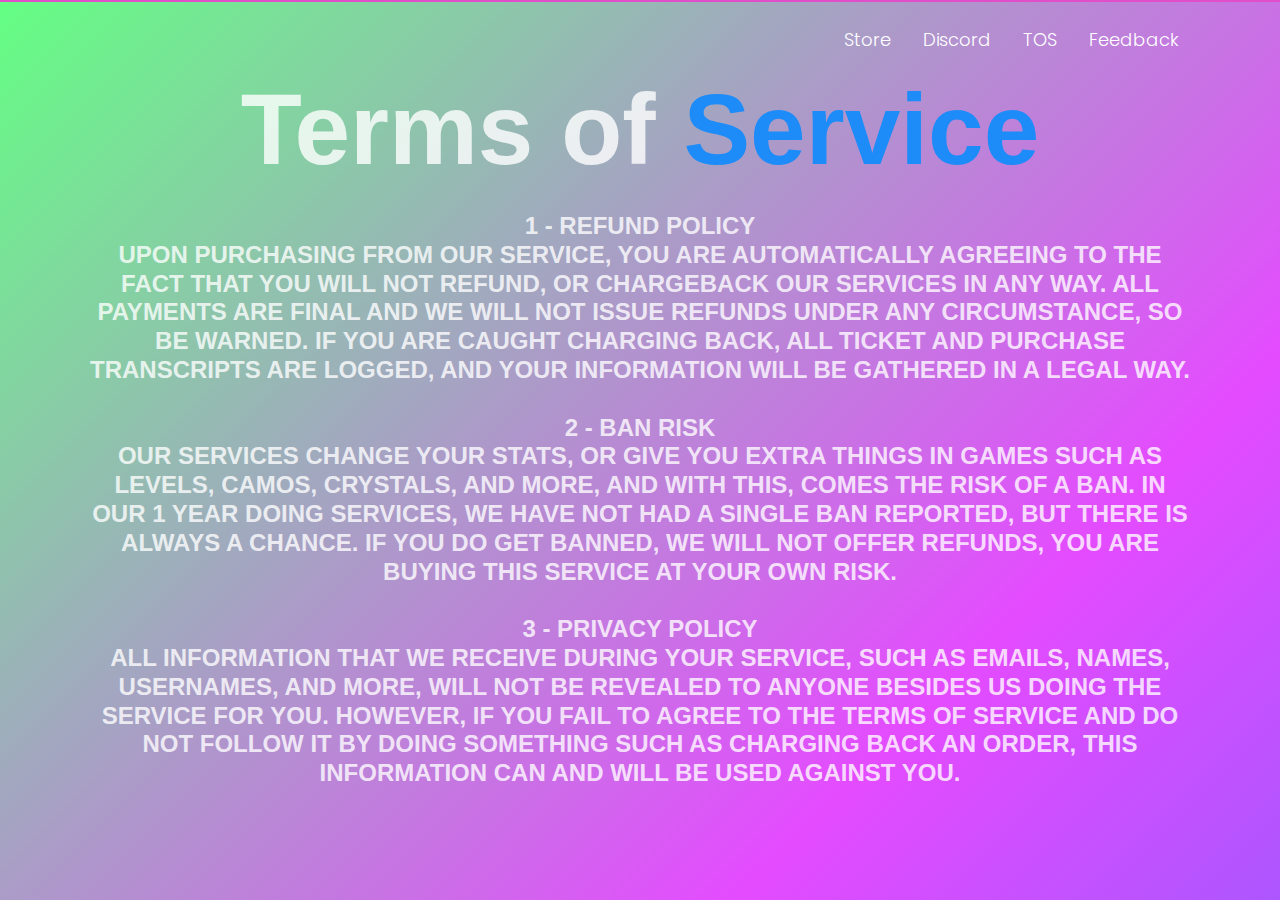
==== tos.html @ 20d4a1ca "Add files via upload" ====
<!--
=========================================================
* * Black Dashboard - v1.0.1
=========================================================

* Product Page: https://www.creative-tim.com/product/black-dashboard
* Copyright 2019 Creative Tim (https://www.creative-tim.com)


* Coded by Creative Tim

=========================================================

* The above copyright notice and this permission notice shall be included in all copies or substantial portions of the Software.
-->
<!DOCTYPE html>
<html lang="en">

<head>
  <meta charset="utf-8" />
  <meta name="viewport" content="width=device-width, initial-scale=1, shrink-to-fit=no">
  <link rel="apple-touch-icon" sizes="76x76" href="./assets/img/apple-icon.png">
  <link rel="icon" type="image/png" href="./assets/img/favicon.png">
  <title>
    Frostbite Services | Home
  </title>
  <script src="https://cdn.sellix.io/static/js/embed.js"></script>
  <link href="https://cdn.sellix.io/static/css/embed.css" rel="stylesheet" />
  <!--     Fonts and icons     -->
  <link href="https://fonts.googleapis.com/css?family=Poppins:200,300,400,600,700,800" rel="stylesheet" />
  <link href="https://use.fontawesome.com/releases/v5.0.6/css/all.css" rel="stylesheet">
  <!-- CSS Files -->
  <link href="./assets/css/black-dashboard.css?v=1.0.0" rel="stylesheet" />
  <style type="text/css">
    html::-webkit-scrollbar {
      width: 0 !important;
    }

    @-moz-document url-prefix() {
      html {
        scrollbar-width: none !important;
      }
    }
  </style>
</head>

<body class="">
  <div class="main-panel">
    <div class="container mt-5">
      <ul class="nav justify-content-end">
        <li class="nav-item">
          <a class="nav-link" style="color:#ffffff; font-size: large;"; href="index.html">Store</a>
        </li>
        <li class="nav-item">
          <a class="nav-link" style="color:#ffffff; font-size: large;"; href="https://discord.gg/YGtecb25XQ" target="_blank">Discord</a>
        </li>
        <li class="nav-item">
          <a class="nav-link" style="color: #ffffff; font-size: large;"; href="tos.html">TOS</a>
        </li>
        <li class="nav-item">
          <a class="nav-link" style="color: #ffffff; font-size: large;"; href="tos.html">Feedback</a>
        </li>
      </ul>

      <div class="content mt-5">
        <h1
          style="text-align:center; font-family: 'Gill Sans', 'Gill Sans MT', Calibri, 'Trebuchet MS', sans-serif; font-weight: bolder; font-size: 100px;">
          Terms of <span class="text-info">Service</span></h1>
        <h6
          style="text-align:center; font-family: 'Franklin Gothic Medium', 'Arial Narrow', Arial, sans-serif; font-weight: bolder; font-size: x-large;">
          1 - Refund Policy
          <br>Upon purchasing from our service, you are automatically agreeing to the fact that you will not refund, or chargeback our services in any way. All payments are final and we will not issue refunds under any circumstance, so be warned. If you are caught charging back, all ticket and purchase transcripts are logged, and your information will be gathered in a legal way.
          <br>
          <br>2 - Ban Risk
          <br>Our services change your stats, or give you extra things in games such as levels, camos, crystals, and more, and with this, comes the risk of a ban. In our 1 year doing services, we have not had a single ban reported, but there is always a chance. If you do get banned, we will not offer refunds, you are buying this service at your own risk.
          <br>
          <br>3 - Privacy Policy
          <br>All information that we receive during your service, such as emails, names, usernames, and more, will not be revealed to anyone besides us doing the service for you. However, if you fail to agree to the terms of service and do not follow it by doing something such as charging back an order, this information can and will be used against you.

          </h6>
      </div>

  <script>
    $(document).ready(function () {
      $().ready(function () {
        $sidebar = $('.sidebar');
        $navbar = $('.navbar');
        $main_panel = $('.main-panel');

        $full_page = $('.full-page');

        $sidebar_responsive = $('body > .navbar-collapse');
        sidebar_mini_active = true;
        white_color = false;

        window_width = $(window).width();

        fixed_plugin_open = $('.sidebar .sidebar-wrapper .nav li.active a p').html();



        $('.fixed-plugin a').click(function (event) {
          if ($(this).hasClass('switch-trigger')) {
            if (event.stopPropagation) {
              event.stopPropagation();
            } else if (window.event) {
              window.event.cancelBubble = true;
            }
          }
        });

        $('.fixed-plugin .background-color span').click(function () {
          $(this).siblings().removeClass('active');
          $(this).addClass('active');

          var new_color = $(this).data('color');

          if ($sidebar.length != 0) {
            $sidebar.attr('data', new_color);
          }

          if ($main_panel.length != 0) {
            $main_panel.attr('data', new_color);
          }

          if ($full_page.length != 0) {
            $full_page.attr('filter-color', new_color);
          }

          if ($sidebar_responsive.length != 0) {
            $sidebar_responsive.attr('data', new_color);
          }
        });

        $('.switch-sidebar-mini input').on("switchChange.bootstrapSwitch", function () {
          var $btn = $(this);

          if (sidebar_mini_active == true) {
            $('body').removeClass('sidebar-mini');
            sidebar_mini_active = false;
            blackDashboard.showSidebarMessage('Sidebar mini deactivated...');
          } else {
            $('body').addClass('sidebar-mini');
            sidebar_mini_active = true;
            blackDashboard.showSidebarMessage('Sidebar mini activated...');
          }

          // we simulate the window Resize so the charts will get updated in realtime.
          var simulateWindowResize = setInterval(function () {
            window.dispatchEvent(new Event('resize'));
          }, 180);

          // we stop the simulation of Window Resize after the animations are completed
          setTimeout(function () {
            clearInterval(simulateWindowResize);
          }, 1000);
        });
      });
    });
  </script>
</body>

</html>
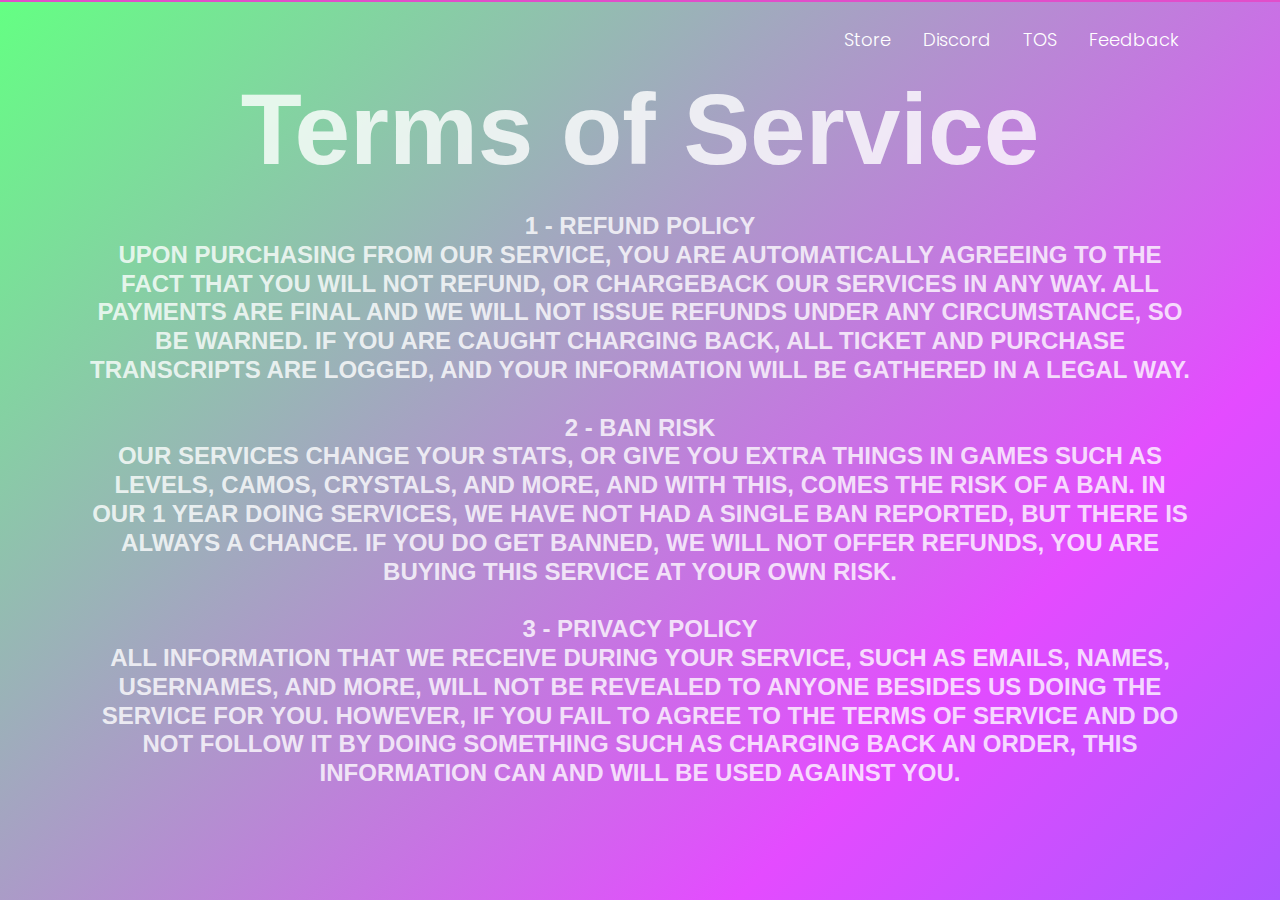
==== commit b6c9641b: "Yuck Bluiei" ====
--- a/tos.html
+++ b/tos.html
@@ -58,14 +58,14 @@
           <a class="nav-link" style="color: #ffffff; font-size: large;"; href="tos.html">TOS</a>
         </li>
         <li class="nav-item">
-          <a class="nav-link" style="color: #ffffff; font-size: large;"; href="tos.html">Feedback</a>
+          <a class="nav-link" style="color: #ffffff; font-size: large;"; href="https://sellix.io/frostbitecod/feedback">Feedback</a>
         </li>
       </ul>
 
       <div class="content mt-5">
         <h1
           style="text-align:center; font-family: 'Gill Sans', 'Gill Sans MT', Calibri, 'Trebuchet MS', sans-serif; font-weight: bolder; font-size: 100px;">
-          Terms of <span class="text-info">Service</span></h1>
+          Terms of Service</h1>
         <h6
           style="text-align:center; font-family: 'Franklin Gothic Medium', 'Arial Narrow', Arial, sans-serif; font-weight: bolder; font-size: x-large;">
           1 - Refund Policy
@@ -160,4 +160,4 @@
   </script>
 </body>
 
-</html>+</html>
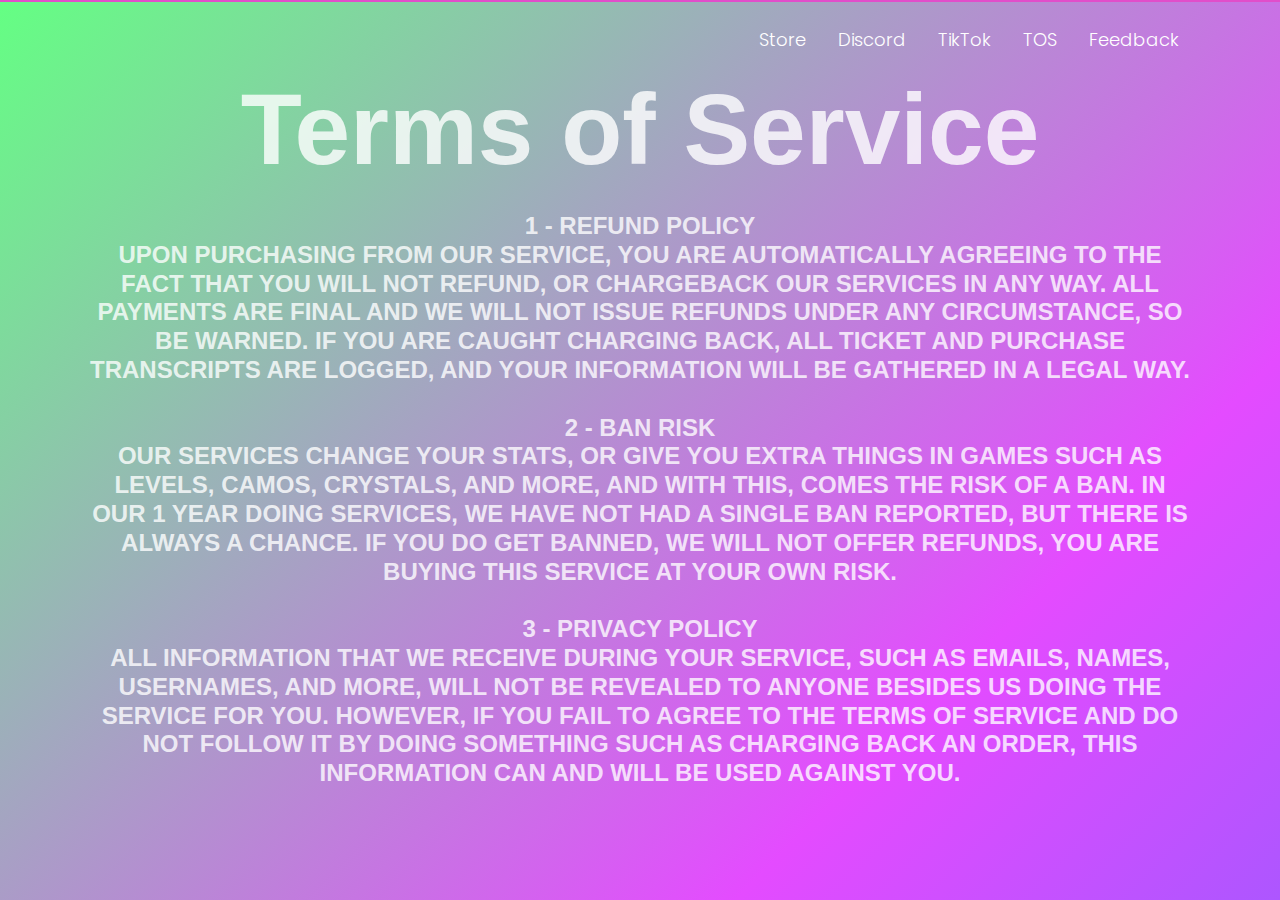
==== commit 39acdbf5: "add for tos.html" ====
--- a/tos.html
+++ b/tos.html
@@ -53,6 +53,9 @@
         </li>
         <li class="nav-item">
           <a class="nav-link" style="color:#ffffff; font-size: large;"; href="https://discord.gg/YGtecb25XQ" target="_blank">Discord</a>
+        </li>
+        <li class="nav-item">
+          <a class="nav-link" style="color:#ffffff; font-size: large;"; href="https://www.tiktok.com/@frostbiteservices" target="_blank">TikTok</a>
         </li>
         <li class="nav-item">
           <a class="nav-link" style="color: #ffffff; font-size: large;"; href="tos.html">TOS</a>
